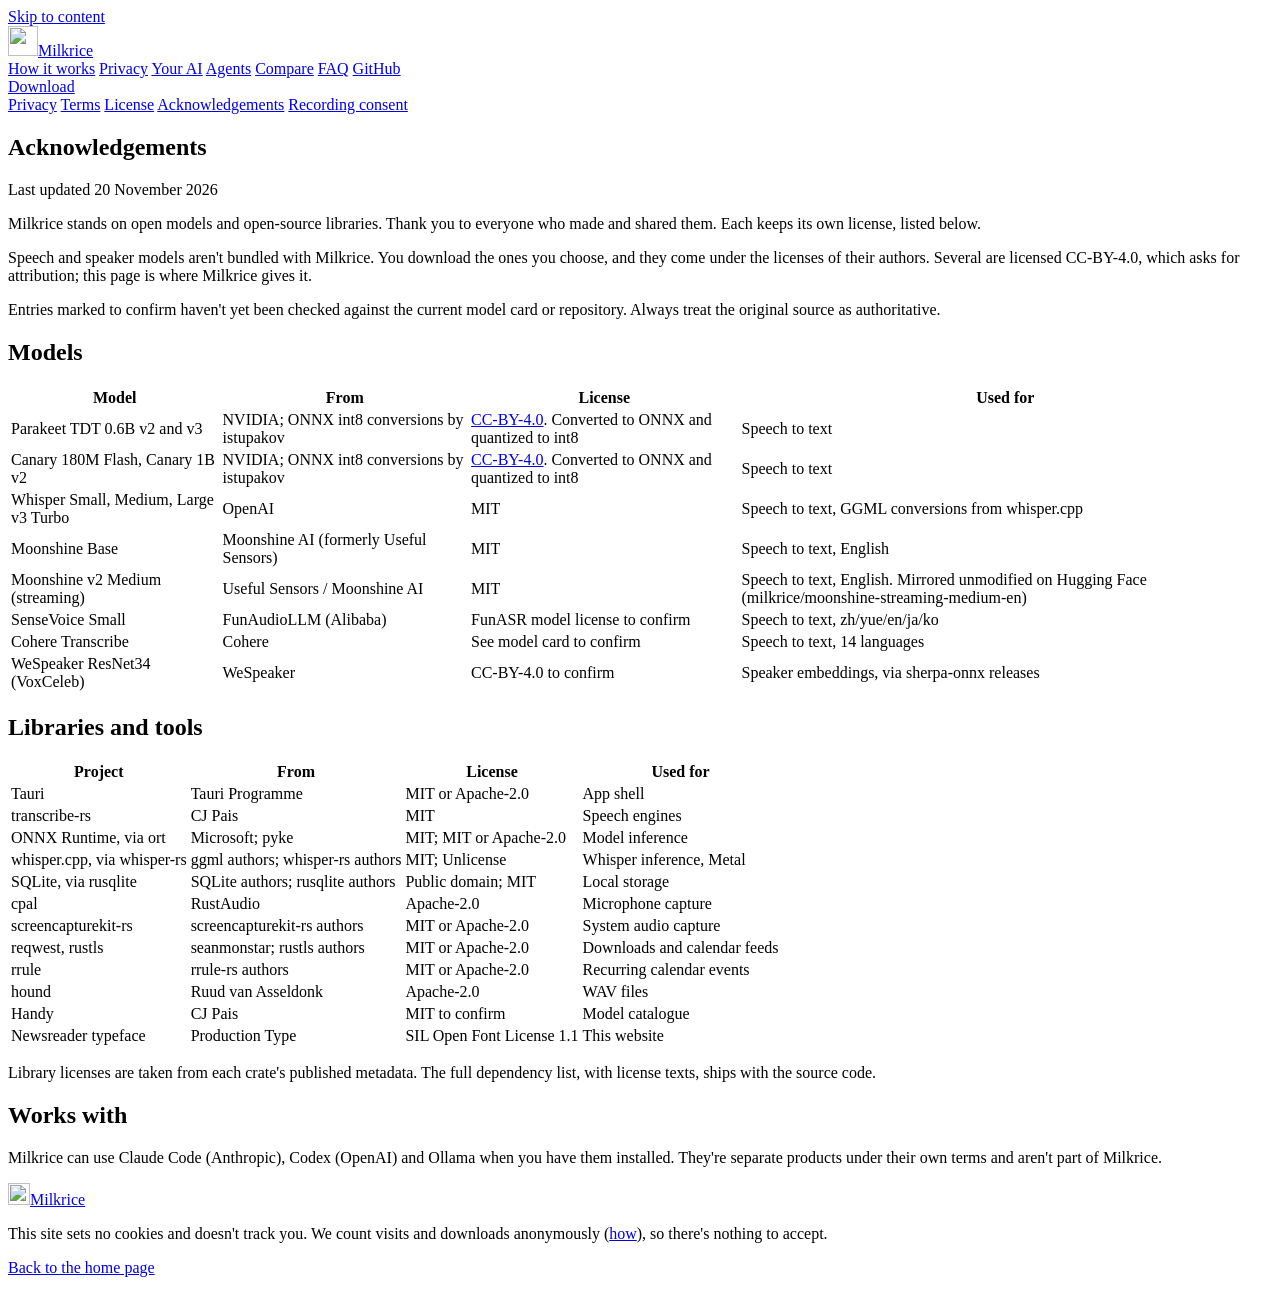
==== site/acknowledgements.html @ 5291d7d3 "Website: count Download clicks via /download, document analytics, update privacy wording Co-Authored" ====
<!doctype html>
<html lang="en">
<head>
<meta charset="utf-8">
<link rel="canonical" href="https://milkrice.yasithfernando.com/acknowledgements.html">
<meta name="viewport" content="width=device-width, initial-scale=1, viewport-fit=cover">
<title>Acknowledgements — Milkrice</title>
<meta name="description" content="The open models and libraries Milkrice is built with, and their licenses.">
<meta name="theme-color" content="#fbf5e6" media="(prefers-color-scheme: light)">
<meta name="theme-color" content="#14120e" media="(prefers-color-scheme: dark)">
<link rel="icon" href="assets/favicon.png" type="image/png">
<link rel="preconnect" href="https://fonts.googleapis.com">
<link rel="preconnect" href="https://fonts.gstatic.com" crossorigin>
<link href="https://fonts.googleapis.com/css2?family=Fraunces:ital,opsz,wght,SOFT@0,9..144,300..600,100;1,9..144,300..600,100&display=swap" rel="stylesheet">
<link rel="stylesheet" href="css/site.css?v=21">
</head>
<body>
<a class="skip" href="#main">Skip to content</a>
  <header class="top wrap">
    <a class="brand" href="./"><img src="assets/app-icon.webp" alt="" width="30" height="30">Milkrice</a>
    <nav class="nav" aria-label="Site">
    <a href="./#how">How it works</a>
    <a href="./#privacy">Privacy</a>
    <a href="./#ai">Your AI</a>
    <a href="./#agents">Agents</a>
    <a href="./#compare">Compare</a>
    <a href="./#faq">FAQ</a>
    <a href="https://github.com/thekindofme/milkrice">GitHub</a>
  </nav>
  <a class="btn btn-sm" href="/download?from=nav">Download</a>
  </header>
  <main id="main" class="doc wrap">
    <aside class="doc-aside">
      <nav aria-label="Legal pages">
        <a href="privacy.html">Privacy</a>
        <a href="terms.html">Terms</a>
        <a href="license.html">License</a>
        <a href="acknowledgements.html" aria-current="page">Acknowledgements</a>
        <a href="consent.html">Recording consent</a>
      </nav>
    </aside>
    <article class="doc-body">
      <h1>Acknowledgements</h1>
      <p class="updated">Last updated 20 November 2026</p>
      <p>Milkrice stands on open models and open-source libraries. Thank you to everyone who made and shared them. Each keeps its own license, listed below.</p>
      <p>Speech and speaker models aren't bundled with Milkrice. You download the ones you choose, and they come under the licenses of their authors. Several are licensed CC-BY-4.0, which asks for attribution; this page is where Milkrice gives it.</p>
      <div class="note"><p>Entries marked <span class="uv">to confirm</span> haven't yet been checked against the current model card or repository. Always treat the original source as authoritative.</p></div>

      <h2>Models</h2>
      <div class="tbl-wrap"><table class="tbl">
        <thead><tr><th scope="col">Model</th><th scope="col">From</th><th scope="col">License</th><th scope="col">Used for</th></tr></thead>
        <tbody>
<tr><td>Parakeet TDT 0.6B v2 and v3</td><td>NVIDIA; ONNX int8 conversions by istupakov</td><td><a href="https://creativecommons.org/licenses/by/4.0/">CC-BY-4.0</a>. Converted to ONNX and quantized to int8</td><td>Speech to text</td></tr>
<tr><td>Canary 180M Flash, Canary 1B v2</td><td>NVIDIA; ONNX int8 conversions by istupakov</td><td><a href="https://creativecommons.org/licenses/by/4.0/">CC-BY-4.0</a>. Converted to ONNX and quantized to int8</td><td>Speech to text</td></tr>
<tr><td>Whisper Small, Medium, Large v3 Turbo</td><td>OpenAI</td><td>MIT </td><td>Speech to text, GGML conversions from whisper.cpp</td></tr>
<tr><td>Moonshine Base</td><td>Moonshine AI (formerly Useful Sensors)</td><td>MIT </td><td>Speech to text, English</td></tr>
<tr><td>Moonshine v2 Medium (streaming)</td><td>Useful Sensors / Moonshine AI</td><td>MIT</td><td>Speech to text, English. Mirrored unmodified on Hugging Face (milkrice/moonshine-streaming-medium-en)</td></tr>
<tr><td>SenseVoice Small</td><td>FunAudioLLM (Alibaba)</td><td>FunASR model license <span class="uv">to confirm</span></td><td>Speech to text, zh/yue/en/ja/ko</td></tr>
<tr><td>Cohere Transcribe</td><td>Cohere</td><td>See model card <span class="uv">to confirm</span></td><td>Speech to text, 14 languages</td></tr>
<tr><td>WeSpeaker ResNet34 (VoxCeleb)</td><td>WeSpeaker</td><td>CC-BY-4.0 <span class="uv">to confirm</span></td><td>Speaker embeddings, via sherpa-onnx releases</td></tr>
        </tbody>
      </table></div>

      <h2>Libraries and tools</h2>
      <div class="tbl-wrap"><table class="tbl">
        <thead><tr><th scope="col">Project</th><th scope="col">From</th><th scope="col">License</th><th scope="col">Used for</th></tr></thead>
        <tbody>
<tr><td>Tauri</td><td>Tauri Programme</td><td>MIT or Apache-2.0 </td><td>App shell</td></tr>
<tr><td>transcribe-rs</td><td>CJ Pais</td><td>MIT </td><td>Speech engines</td></tr>
<tr><td>ONNX Runtime, via ort</td><td>Microsoft; pyke</td><td>MIT; MIT or Apache-2.0 </td><td>Model inference</td></tr>
<tr><td>whisper.cpp, via whisper-rs</td><td>ggml authors; whisper-rs authors</td><td>MIT; Unlicense </td><td>Whisper inference, Metal</td></tr>
<tr><td>SQLite, via rusqlite</td><td>SQLite authors; rusqlite authors</td><td>Public domain; MIT </td><td>Local storage</td></tr>
<tr><td>cpal</td><td>RustAudio</td><td>Apache-2.0 </td><td>Microphone capture</td></tr>
<tr><td>screencapturekit-rs</td><td>screencapturekit-rs authors</td><td>MIT or Apache-2.0 </td><td>System audio capture</td></tr>
<tr><td>reqwest, rustls</td><td>seanmonstar; rustls authors</td><td>MIT or Apache-2.0 </td><td>Downloads and calendar feeds</td></tr>
<tr><td>rrule</td><td>rrule-rs authors</td><td>MIT or Apache-2.0 </td><td>Recurring calendar events</td></tr>
<tr><td>hound</td><td>Ruud van Asseldonk</td><td>Apache-2.0 </td><td>WAV files</td></tr>
<tr><td>Handy</td><td>CJ Pais</td><td>MIT <span class="uv">to confirm</span></td><td>Model catalogue</td></tr>
<tr><td>Newsreader typeface</td><td>Production Type</td><td>SIL Open Font License 1.1 </td><td>This website</td></tr>
        </tbody>
      </table></div>
      <p>Library licenses are taken from each crate's published metadata. The full dependency list, with license texts, ships with the source code.</p>

      <h2>Works with</h2>
      <p>Milkrice can use Claude Code (Anthropic), Codex (OpenAI) and Ollama when you have them installed. They're separate products under their own terms and aren't part of Milkrice.</p>

    </article>
  </main>
  <footer class="foot">
  <div class="wrap">
    <a class="brand" href="./"><img src="assets/app-icon.webp" alt="" width="22" height="22" loading="lazy">Milkrice</a>
    <div class="foot-body">
      <p>This site sets no cookies and doesn't track you. We count visits and downloads anonymously (<a href="privacy.html#website">how</a>), so there's nothing to accept.</p>
      <p><a href="./">Back to the home page</a></p>
    </div>
  </div>
</footer>
</body>
</html>
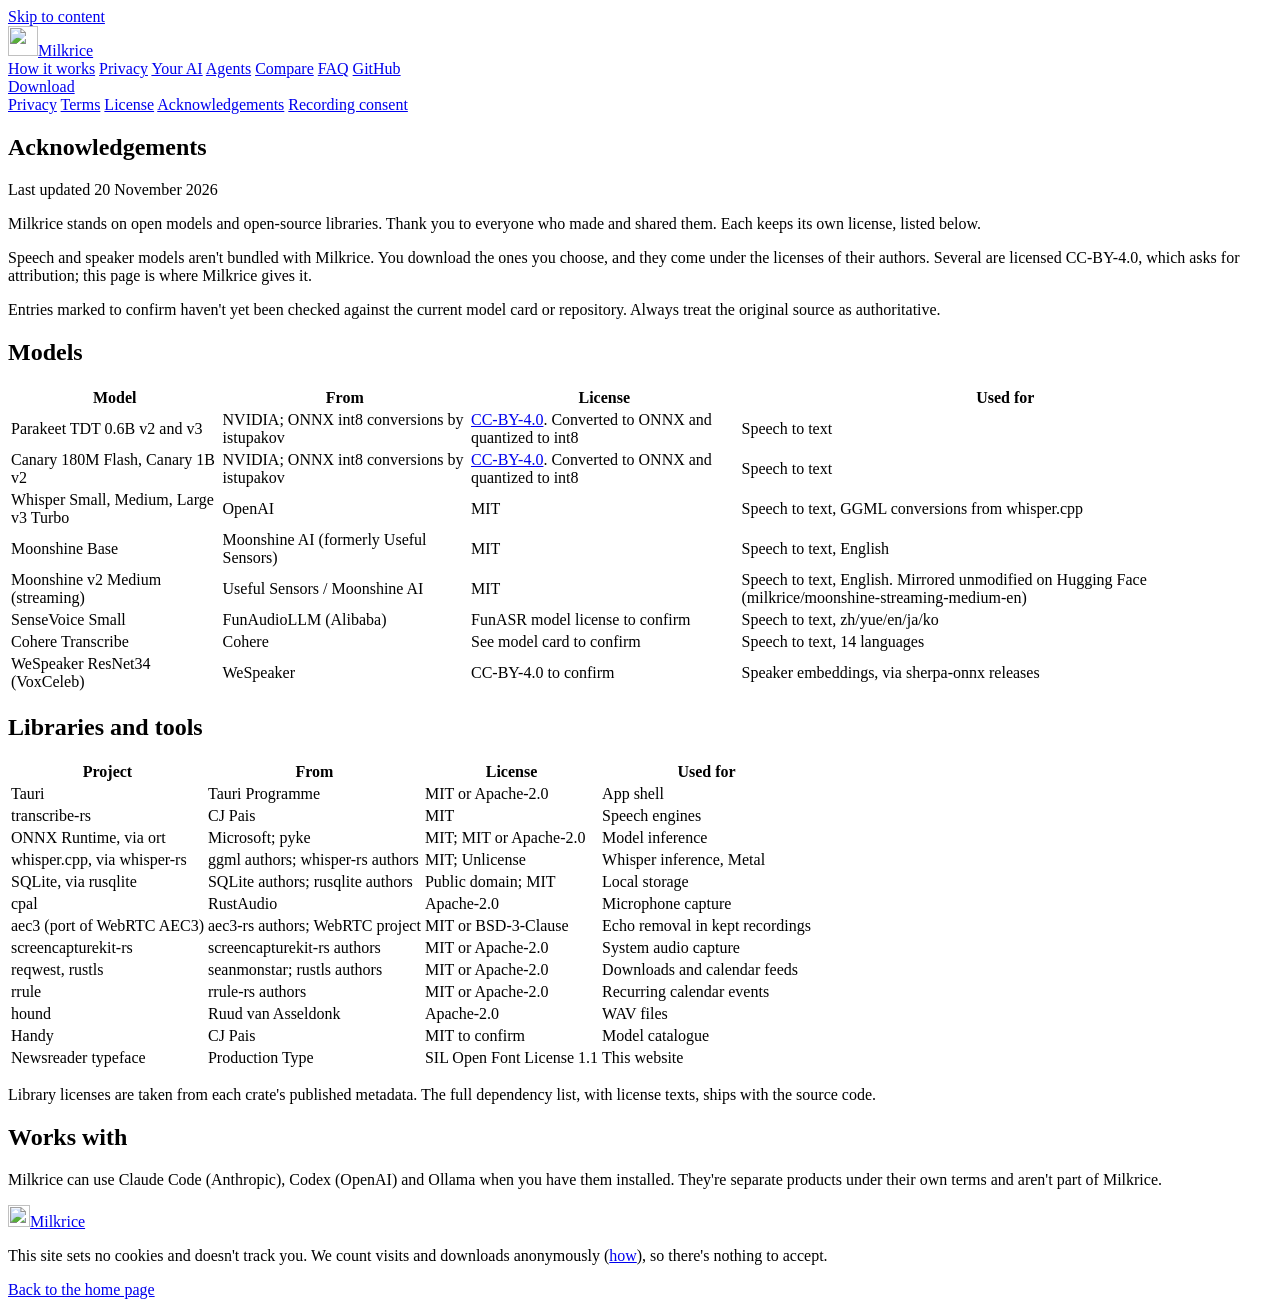
==== commit 52dbe560: "Kept recordings: remove speaker echo from the mic side, keep sides in step The caller's voice leaks " ====
--- a/site/acknowledgements.html
+++ b/site/acknowledgements.html
@@ -71,6 +71,7 @@
 <tr><td>whisper.cpp, via whisper-rs</td><td>ggml authors; whisper-rs authors</td><td>MIT; Unlicense </td><td>Whisper inference, Metal</td></tr>
 <tr><td>SQLite, via rusqlite</td><td>SQLite authors; rusqlite authors</td><td>Public domain; MIT </td><td>Local storage</td></tr>
 <tr><td>cpal</td><td>RustAudio</td><td>Apache-2.0 </td><td>Microphone capture</td></tr>
+<tr><td>aec3 (port of WebRTC AEC3)</td><td>aec3-rs authors; WebRTC project</td><td>MIT or BSD-3-Clause </td><td>Echo removal in kept recordings</td></tr>
 <tr><td>screencapturekit-rs</td><td>screencapturekit-rs authors</td><td>MIT or Apache-2.0 </td><td>System audio capture</td></tr>
 <tr><td>reqwest, rustls</td><td>seanmonstar; rustls authors</td><td>MIT or Apache-2.0 </td><td>Downloads and calendar feeds</td></tr>
 <tr><td>rrule</td><td>rrule-rs authors</td><td>MIT or Apache-2.0 </td><td>Recurring calendar events</td></tr>
